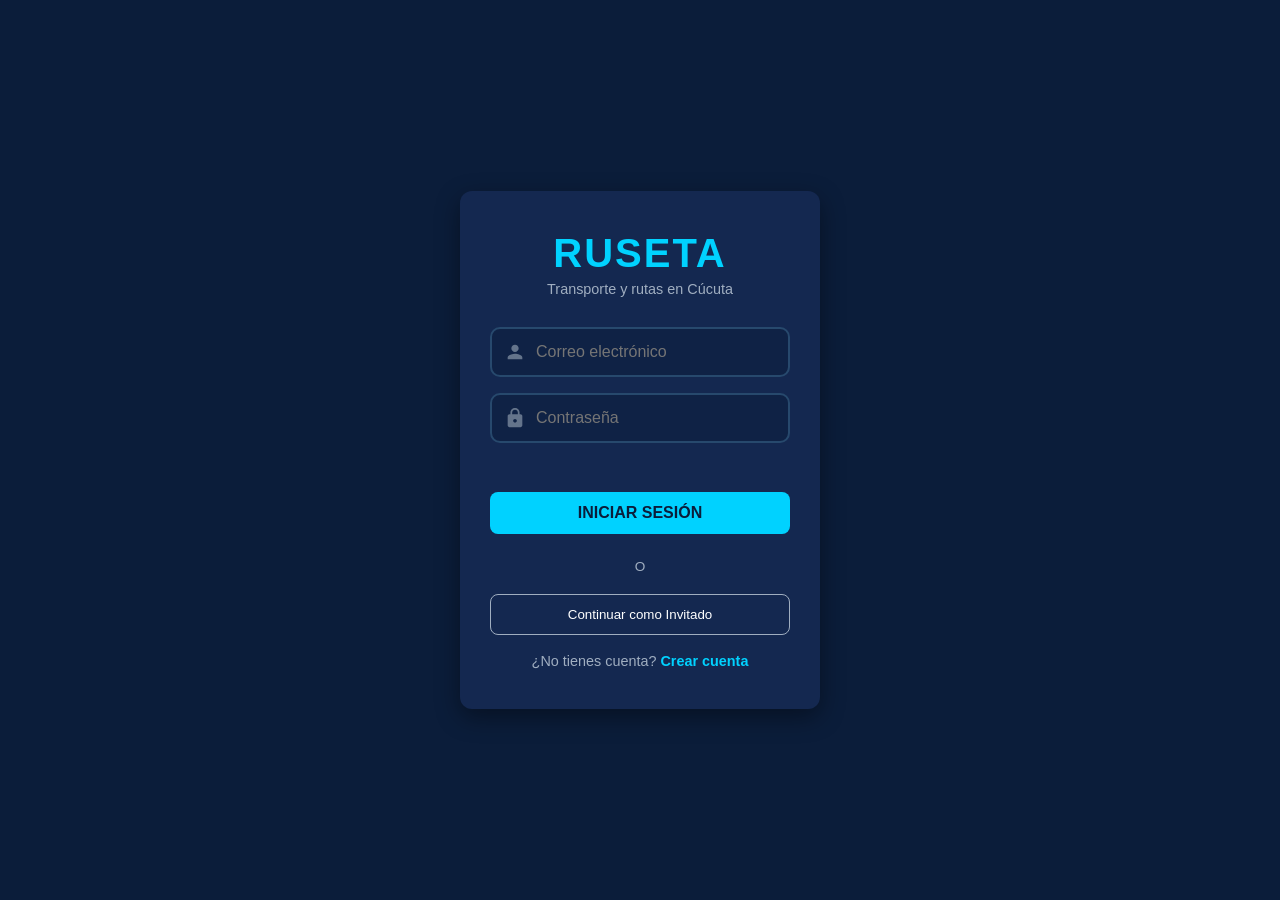
==== docs/index.html @ c78497a7 "mover frontend a docs" ====
<!DOCTYPE html>
<html lang="es">
<head>
    <meta charset="UTF-8">
    <meta name="viewport" content="width=device-width, initial-scale=1.0">
    <title>Ruseta - Cúcuta</title>
    <link rel="stylesheet" href="css/styles.css">
</head>
<body>

    <div class="login-container">
        <div class="login-box">
            
            <h1 class="logo-text">RUSETA</h1>
            <p class="subtitle">Transporte y rutas en Cúcuta</p>

            <form id="loginForm">
                <div class="form-group">
                    
                    <!-- Campo de Correo con Ícono -->
                    <div class="input-wrapper">
                        <svg class="input-icon" viewBox="0 0 24 24">
                            <path d="M12 12c2.21 0 4-1.79 4-4s-1.79-4-4-4-4 1.79-4 4 1.79 4 4 4zm0 2c-2.67 0-8 1.34-8 4v2h16v-2c0-2.66-5.33-4-8-4z"/>
                        </svg>
                        <input type="email" id="email" placeholder="Correo electrónico" class="input-field">
                    </div>

                    <!-- Campo de Contraseña con Ícono -->
                    <div class="input-wrapper">
                        <svg class="input-icon" viewBox="0 0 24 24">
                            <path d="M18 8h-1V6c0-2.76-2.24-5-5-5S7 3.24 7 6v2H6c-1.1 0-2 .9-2 2v10c0 1.1.9 2 2 2h12c1.1 0 2-.9 2-2V10c0-1.1-.9-2-2-2zm-6 9c-1.1 0-2-.9-2-2s.9-2 2-2 2 .9 2 2-.9 2-2 2zm3.1-9H8.9V6c0-1.71 1.39-3.1 3.1-3.1 1.71 0 3.1 1.39 3.1 3.1v2z"/>
                        </svg>
                        <input type="password" id="password" placeholder="Contraseña" class="input-field">
                    </div>
<p id="msgError" class="msg-error"></p>
<button type="button" class="btn-primary" id="btnLogin">INICIAR SESIÓN</button>
                </div>

                <div class="divider">O</div>

                <button type="button" class="btn-guest" id="btnGuest">Continuar como Invitado</button>
            </form>
                        <p class="enlace-registro">¿No tienes cuenta? <a href="registro.html">Crear cuenta</a></p>

        </div>
    </div>

    <script src="js/auth.js"></script>
</body>
</html>
---- docs/css/styles.css ----
/* --- ESTILOS GENERALES Y FONDOS --- */
* {
    margin: 0;
    padding: 0;
    box-sizing: border-box;
    font-family: 'Segoe UI', Tahoma, Geneva, Verdana, sans-serif;
}

body {
    background-color: #0b1d3a;
    color: #ffffff;
    display: flex;
    justify-content: center;
    align-items: center;
    height: 100vh;
}

/* --- TARJETA DE LOGIN --- */
.login-container {
    width: 100%;
    max-width: 400px;
    padding: 20px;
}

.login-box {
    background-color: #142850;
    padding: 40px 30px;
    border-radius: 12px;
    box-shadow: 0 8px 24px rgba(0, 0, 0, 0.4);
    text-align: center;
    animation: fadeInUp 0.6s ease-out forwards;
}

.logo-text {
    font-size: 2.5rem;
    font-weight: bold;
    color: #00d2ff;
    margin-bottom: 5px;
    letter-spacing: 2px;
}

.subtitle {
    font-size: 0.9rem;
    color: #a0aec0;
    margin-bottom: 30px;
}

/* --- CAMPOS DE TEXTO CON ÍCONOS --- */
.form-group {
    display: flex;
    flex-direction: column;
    gap: 16px;
    margin-bottom: 25px;
}

.input-wrapper {
    position: relative;
    display: flex;
    align-items: center;
}

.input-icon {
    position: absolute;
    left: 14px;
    width: 22px;
    height: 22px;
    fill: #64748b;
    transition: fill 0.3s ease;
    pointer-events: none;
}

.input-field {
    width: 100%;
    padding: 14px 15px 14px 44px;
    background-color: rgba(11, 29, 58, 0.5);
    border: 2px solid #27496d;
    border-radius: 10px;
    color: #ffffff;
    font-size: 1rem;
    transition: all 0.3s ease;
}

.input-wrapper:focus-within .input-icon {
    fill: #00d2ff;
}

.input-field:focus {
    outline: none;
    border-color: #00d2ff;
    background-color: rgba(11, 29, 58, 0.9);
    box-shadow: 0 0 15px rgba(0, 210, 255, 0.25);
}

/* --- BOTONES Y SEPARADOR --- */
.btn-primary {
    width: 100%;
    padding: 12px;
    background-color: #00d2ff;
    color: #0b1d3a;
    border: none;
    border-radius: 8px;
    font-weight: bold;
    font-size: 1rem;
    cursor: pointer;
    transition: background 0.3s, transform 0.1s;
}

.btn-primary:hover {
    background-color: #00b4d8;
}

.btn-primary:active {
    transform: scale(0.96);
}

.divider {
    margin: 20px 0;
    color: #a0aec0;
    font-size: 0.85rem;
}

.btn-guest {
    width: 100%;
    padding: 12px;
    background-color: transparent;
    color: #ffffff;
    border: 1px solid #a0aec0;
    border-radius: 8px;
    font-weight: 500;
    cursor: pointer;
    transition: background 0.3s, transform 0.1s;
}

.btn-guest:hover {
    background-color: rgba(255, 255, 255, 0.05);
}

.btn-guest:active {
    transform: scale(0.96);
}

/* --- ANIMACIONES --- */
@keyframes fadeInUp {
    from {
        opacity: 0;
        transform: translateY(30px);
    }
    to {
        opacity: 1;
        transform: translateY(0);
    }
}

.shake {
    animation: shakeAnim 0.4s ease-in-out;
}

@keyframes shakeAnim {
    0%, 100% { transform: translateX(0); }
    20%, 60% { transform: translateX(-8px); }
    40%, 80% { transform: translateX(8px); }
}

.msg-error {
    color: #ff6b6b;
    font-size: 0.85rem;
    min-height: 1.2em;
}
/* --- MENSAJES Y ENLACE DE REGISTRO --- */
.msg-ok {
    color: #4ade80;
    font-size: 0.85rem;
    min-height: 1.2em;
}

.enlace-registro {
    margin-top: 18px;
    font-size: 0.9rem;
    color: #a0aec0;
}

.enlace-registro a {
    color: #00d2ff;
    text-decoration: none;
    font-weight: bold;
}

.enlace-registro a:hover {
    text-decoration: underline;
}
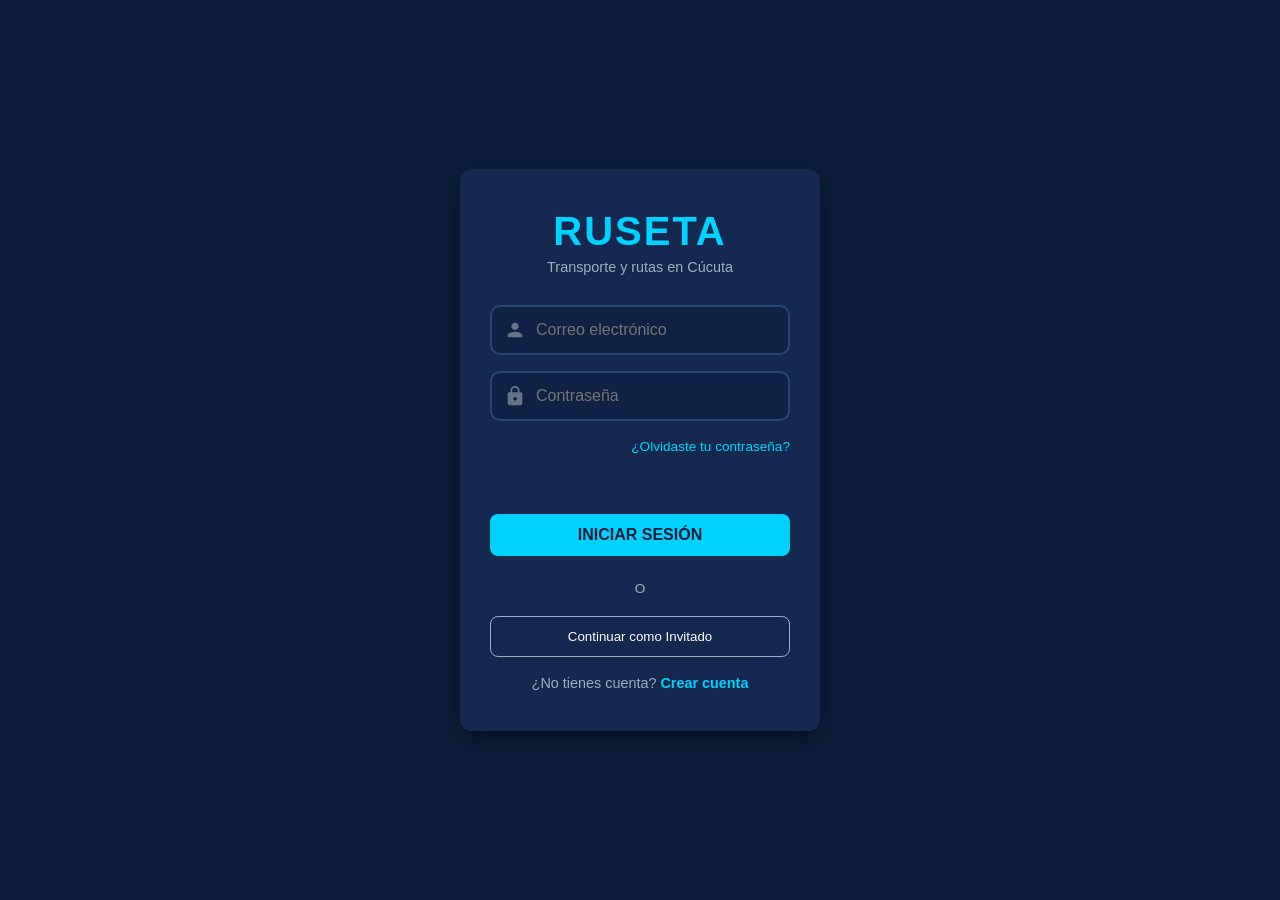
==== commit dda54faa: "si, la resurreccion de no (recuperacion de cuentas)" ====
--- a/docs/index.html
+++ b/docs/index.html
@@ -17,7 +17,6 @@
             <form id="loginForm">
                 <div class="form-group">
                     
-                    <!-- Campo de Correo con Ícono -->
                     <div class="input-wrapper">
                         <svg class="input-icon" viewBox="0 0 24 24">
                             <path d="M12 12c2.21 0 4-1.79 4-4s-1.79-4-4-4-4 1.79-4 4 1.79 4 4 4zm0 2c-2.67 0-8 1.34-8 4v2h16v-2c0-2.66-5.33-4-8-4z"/>
@@ -25,22 +24,26 @@
                         <input type="email" id="email" placeholder="Correo electrónico" class="input-field">
                     </div>
 
-                    <!-- Campo de Contraseña con Ícono -->
                     <div class="input-wrapper">
                         <svg class="input-icon" viewBox="0 0 24 24">
                             <path d="M18 8h-1V6c0-2.76-2.24-5-5-5S7 3.24 7 6v2H6c-1.1 0-2 .9-2 2v10c0 1.1.9 2 2 2h12c1.1 0 2-.9 2-2V10c0-1.1-.9-2-2-2zm-6 9c-1.1 0-2-.9-2-2s.9-2 2-2 2 .9 2 2-.9 2-2 2zm3.1-9H8.9V6c0-1.71 1.39-3.1 3.1-3.1 1.71 0 3.1 1.39 3.1 3.1v2z"/>
                         </svg>
                         <input type="password" id="password" placeholder="Contraseña" class="input-field">
                     </div>
-<p id="msgError" class="msg-error"></p>
-<button type="button" class="btn-primary" id="btnLogin">INICIAR SESIÓN</button>
+
+                    <div style="text-align: right; margin-bottom: 10px;">
+                        <a href="recuperar.html" style="color: #00d2ff; font-size: 0.85rem; text-decoration: none;">¿Olvidaste tu contraseña?</a>
+                    </div>
+
+                    <p id="msgError" class="msg-error"></p>
+                    <button type="button" class="btn-primary" id="btnLogin">INICIAR SESIÓN</button>
                 </div>
 
                 <div class="divider">O</div>
 
                 <button type="button" class="btn-guest" id="btnGuest">Continuar como Invitado</button>
             </form>
-                        <p class="enlace-registro">¿No tienes cuenta? <a href="registro.html">Crear cuenta</a></p>
+            <p class="enlace-registro">¿No tienes cuenta? <a href="registro.html">Crear cuenta</a></p>
 
         </div>
     </div>
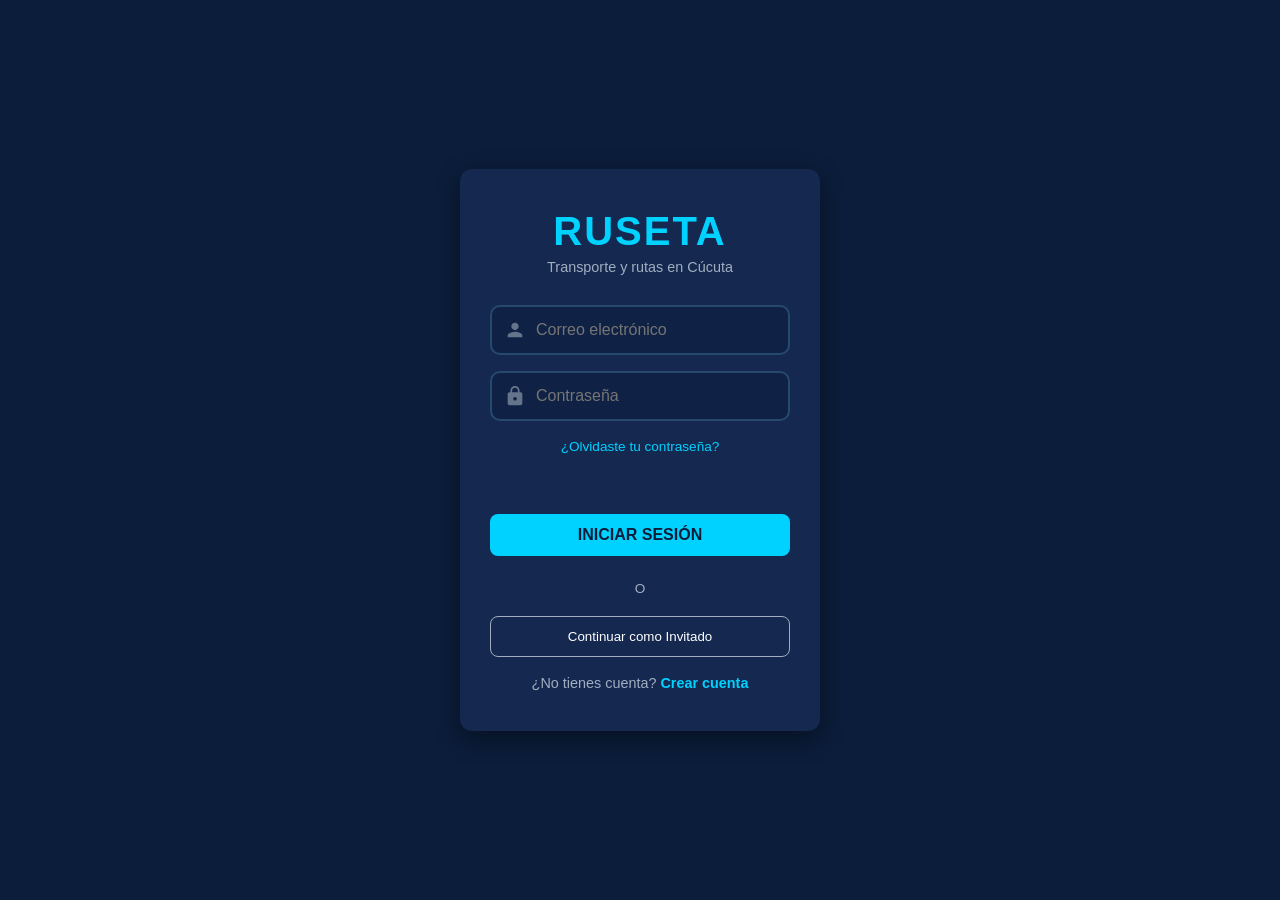
==== commit a90a3cb8: "SI: JUEPUTA ME CANSE DE HACER CAMBIOS MINIMOS" ====
--- a/docs/index.html
+++ b/docs/index.html
@@ -31,7 +31,7 @@
                         <input type="password" id="password" placeholder="Contraseña" class="input-field">
                     </div>
 
-                    <div style="text-align: right; margin-bottom: 10px;">
+                    <div style="text-align: center; margin-bottom: 10px;">
                         <a href="recuperar.html" style="color: #00d2ff; font-size: 0.85rem; text-decoration: none;">¿Olvidaste tu contraseña?</a>
                     </div>
 
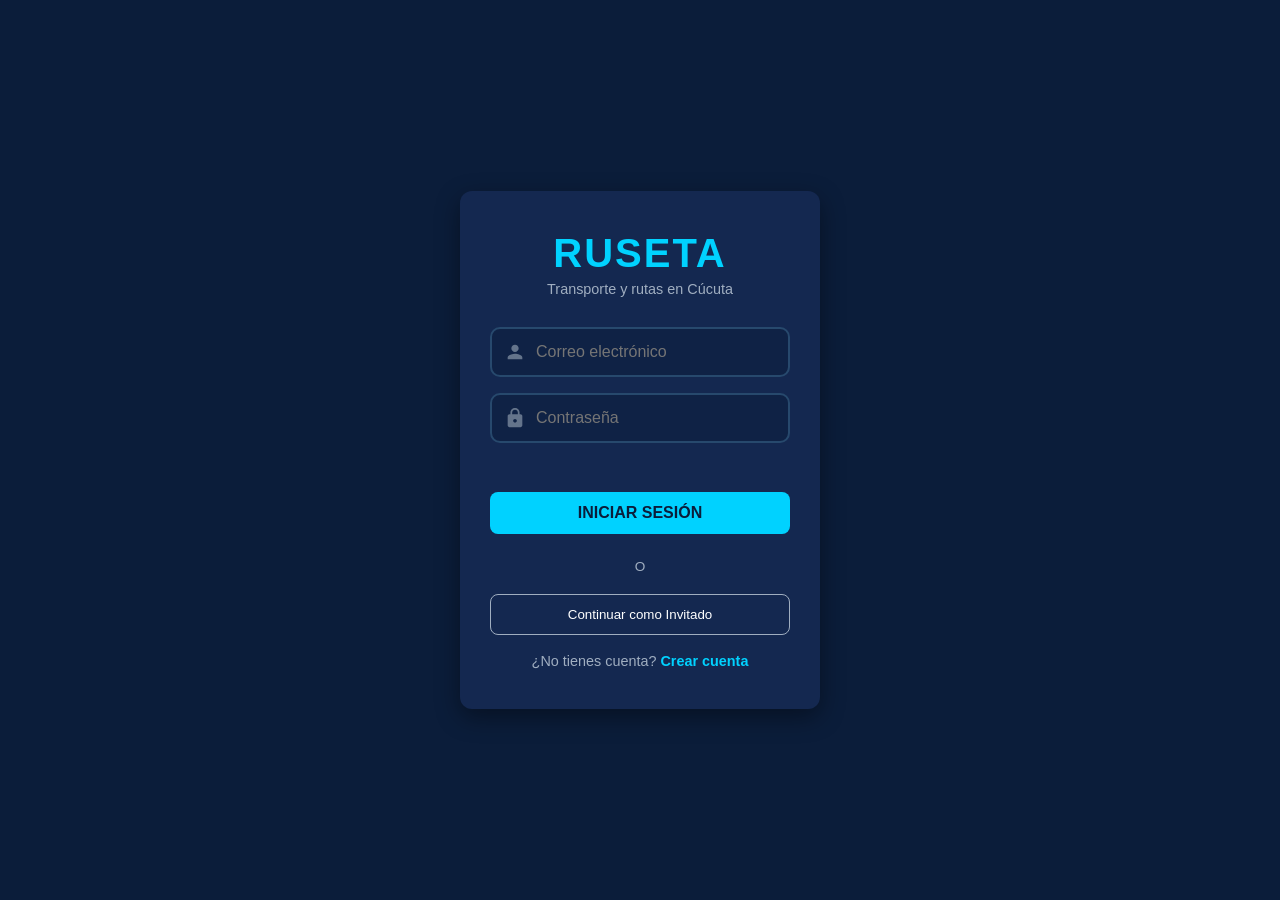
==== commit a1b3dea7: "si final (probablemente)" ====
--- a/docs/index.html
+++ b/docs/index.html
@@ -31,11 +31,12 @@
                         <input type="password" id="password" placeholder="Contraseña" class="input-field">
                     </div>
 
-                    <div style="text-align: center; margin-bottom: 10px;">
+                    <p id="msgError" class="msg-error"></p>
+
+                    <div id="contenedorOlvidaste" style="display: none; text-align: center; margin-bottom: 10px;">
                         <a href="recuperar.html" style="color: #00d2ff; font-size: 0.85rem; text-decoration: none;">¿Olvidaste tu contraseña?</a>
                     </div>
 
-                    <p id="msgError" class="msg-error"></p>
                     <button type="button" class="btn-primary" id="btnLogin">INICIAR SESIÓN</button>
                 </div>
 
@@ -49,5 +50,28 @@
     </div>
 
     <script src="js/auth.js"></script>
+    <script>
+        document.addEventListener('DOMContentLoaded', () => {
+            const btnLogin = document.getElementById('btnLogin');
+            const msgError = document.getElementById('msgError');
+            const contenedorOlvidaste = document.getElementById('contenedorOlvidaste');
+
+            if (!btnLogin || !msgError || !contenedorOlvidaste) return;
+
+            function actualizarVisibilidadEnlace() {
+                const textoError = msgError.textContent.trim();
+                if (textoError) {
+                    contenedorOlvidaste.style.display = 'block';
+                }
+            }
+
+            const observador = new MutationObserver(actualizarVisibilidadEnlace);
+            observador.observe(msgError, { childList: true, characterData: true, subtree: true });
+
+            btnLogin.addEventListener('click', () => {
+                setTimeout(actualizarVisibilidadEnlace, 600);
+            });
+        });
+    </script>
 </body>
 </html>
